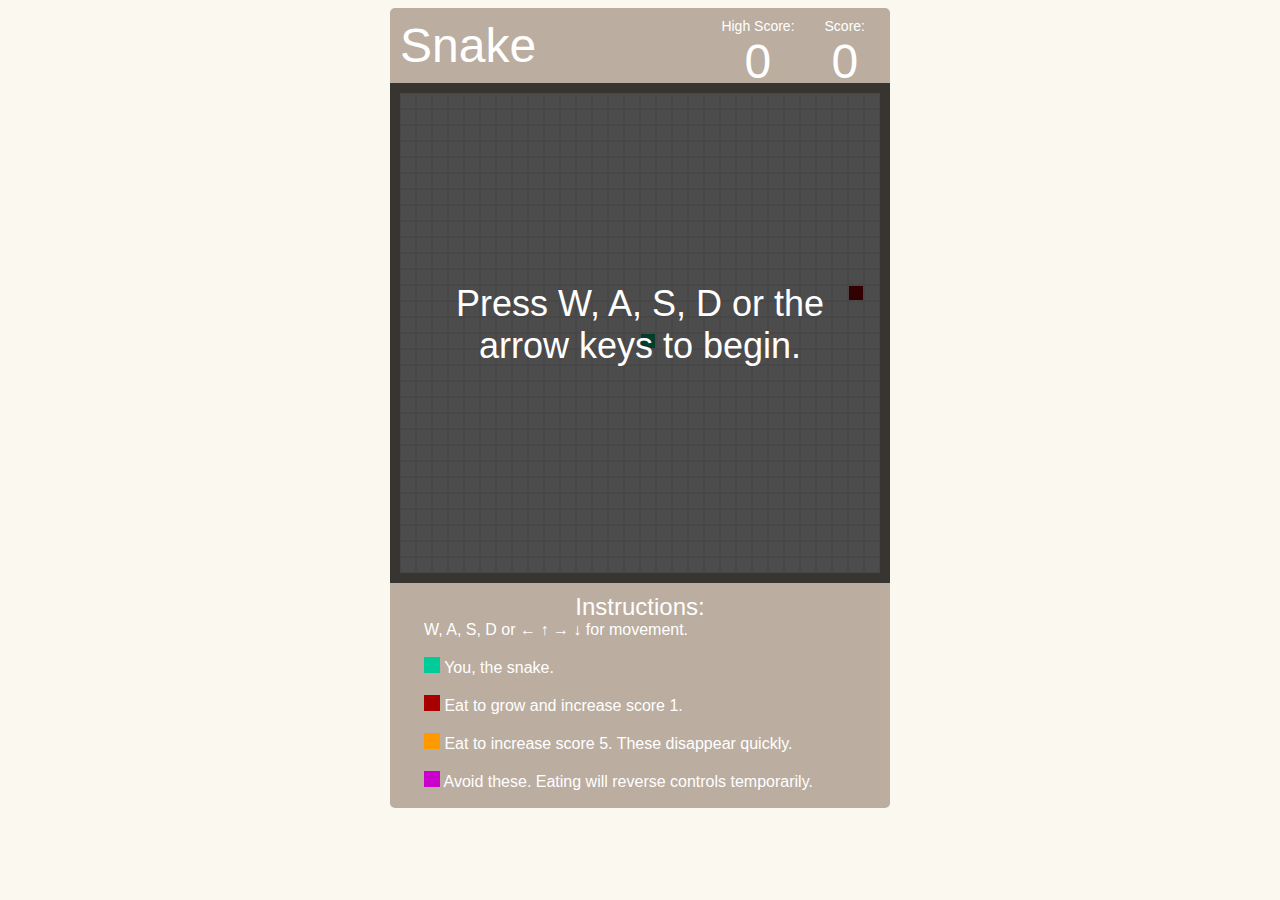
==== snake.html @ 5d94ef4d "change to portfolio page" ====
<!DOCTYPE html>
<html>
  <head>
    <meta charset="utf-8">
    <title></title>
    <link rel="stylesheet" href="./css/snake.css">
  </head>
  <body>
    <script src="./js/jquery.js"></script>
    <script type="text/javascript" src="./js/snake/util.js"></script>
    <script type="text/javascript" src="./js/snake/items.js"></script>
    <script type="text/javascript" src="./js/snake/snake.js"></script>
    <script type="text/javascript" src="./js/snake/board.js"></script>
    <script type="text/javascript" src="./js/snake/snake-view.js"></script>

    <div id="content">
      <section class="container">
        <div class="header">
          Snake
          <div class="score-container">
            Score:<div class="score"></div>
          </div>
          <div class="high-score-container">
            High Score:<div class="high-score"></div>
          </div>
        </div>
        <div class="game-container"></div>
        <div class="instructions-container">
          Instructions:
          <div class="instructions">
            W, A, S, D or &#x2190; &#x2191; &#x2192; &#x2193; for movement.
            <br>
            <br>
            <div class="sample-snake"></div> You, the snake.
            <br>
            <br>
            <div class="sample-apple"></div> Eat to grow and increase score 1.
            <br>
            <br>
            <div class="sample-golden-apple"></div> Eat to increase score 5. These disappear quickly.
            <br>
            <br>
            <div class="sample-poison-apple"></div> Avoid these. Eating will reverse controls temporarily.
          </div>
        </div>
      </section>
    </div>

    <script>
      var view = new Snake.View($(".game-container"));
    </script>


  </body>
</html>
---- css/snake.css ----
body {
  background-color: #FAF8EF;
  font-family: helvetica, sans-serif;
}

#content {
  width:500px;
  height: 800px;
  margin: 0 auto;
  box-sizing: border-box;
}

.container {
  width: 500px;
  height: 575px;
  margin: 0 auto;
  border-radius: 5px;
  display: inline-block;
}

.header {
  width: 100%;
  height: 75px;
  float: right;
  text-align: center;
  color: #fff;
  background-color: #BBADA0;
  border-top-left-radius: 5px;
  border-top-right-radius: 5px;
  font-size: 48px;
  padding: 10px;
  box-sizing: border-box;
  text-align: left;
}

.score, .high-score {
  font-size: 48px;
}

.score-container, .high-score-container {
  float: right;
  display: inline-block;
  font-size: 14px;
  text-align: center;
  padding: 0px 15px;
}

.game-container {
  background-color: #BBADA0;
  padding: 10px;
  margin: 0 auto;
  box-sizing: border-box;
  display: inline-block;
  width: 100%;
  position:relative;
}

.instructions-container {
  background-color: #BBADA0;
  color: #fff;
  width: 100%;
  height: 225px;
  padding: 10px;
  border-bottom-left-radius: 5px;
  border-bottom-right-radius: 5px;
  text-align: center;
  font-size: 24px;
  margin: 0 auto;
  display: inline-block;
  box-sizing: border-box;
  margin-top: -4px;
}

.instructions {
  width: 90%;
  text-align: left;
  font-size: 16px;
  margin: 0 auto;
}

.row {
  display: block;
  width: 100%;
}

.cell {
  background-color: #fff;
  box-sizing: border-box;
  float: left;
  width: 16px;
  height: 16px;
  border: 1px solid #eee;
}

.cell.snake, .sample-snake {
  background-color: #0c9;
}

.cell.snake-poisoned, .sample-snake-poisoned {
  background-color: #CC6699;
}

.cell.apple, .sample-apple {
  background-color: #A80000;
}

.cell.golden-apple, .sample-golden-apple {
background-color: #FF9900;
}

.cell.poison-apple, .sample-poison-apple {
  background-color: #CC00CC;
}

.sample-snake, .sample-apple, .sample-golden-apple, .sample-poison-apple {
  height: 16px;
  width: 16px;
  display: inline-block;
}

.overlay {
  position: absolute;
  top: 0;
  left: 0;
  right: 0;
  bottom: 0;
  background-color: rgba(0,0,0,0.7);
  color: #ffffff;
  font-size: 36px;
  text-align: center;
  padding: 40% 10%;
}
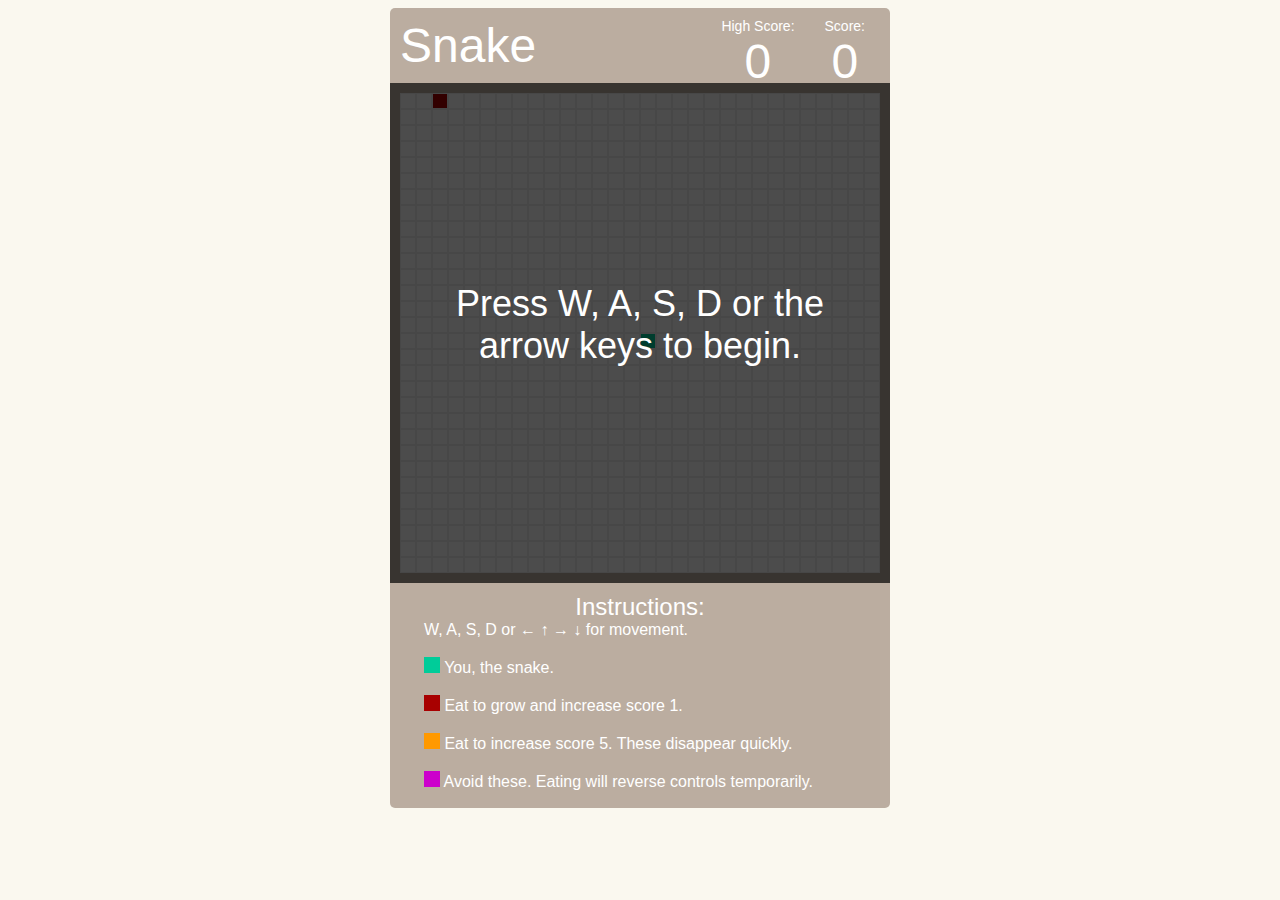
==== commit 039b6895: "update snake title" ====
--- a/snake.html
+++ b/snake.html
@@ -2,7 +2,7 @@
 <html>
   <head>
     <meta charset="utf-8">
-    <title></title>
+    <title>Snake</title>
     <link rel="stylesheet" href="./css/snake.css">
   </head>
   <body>
